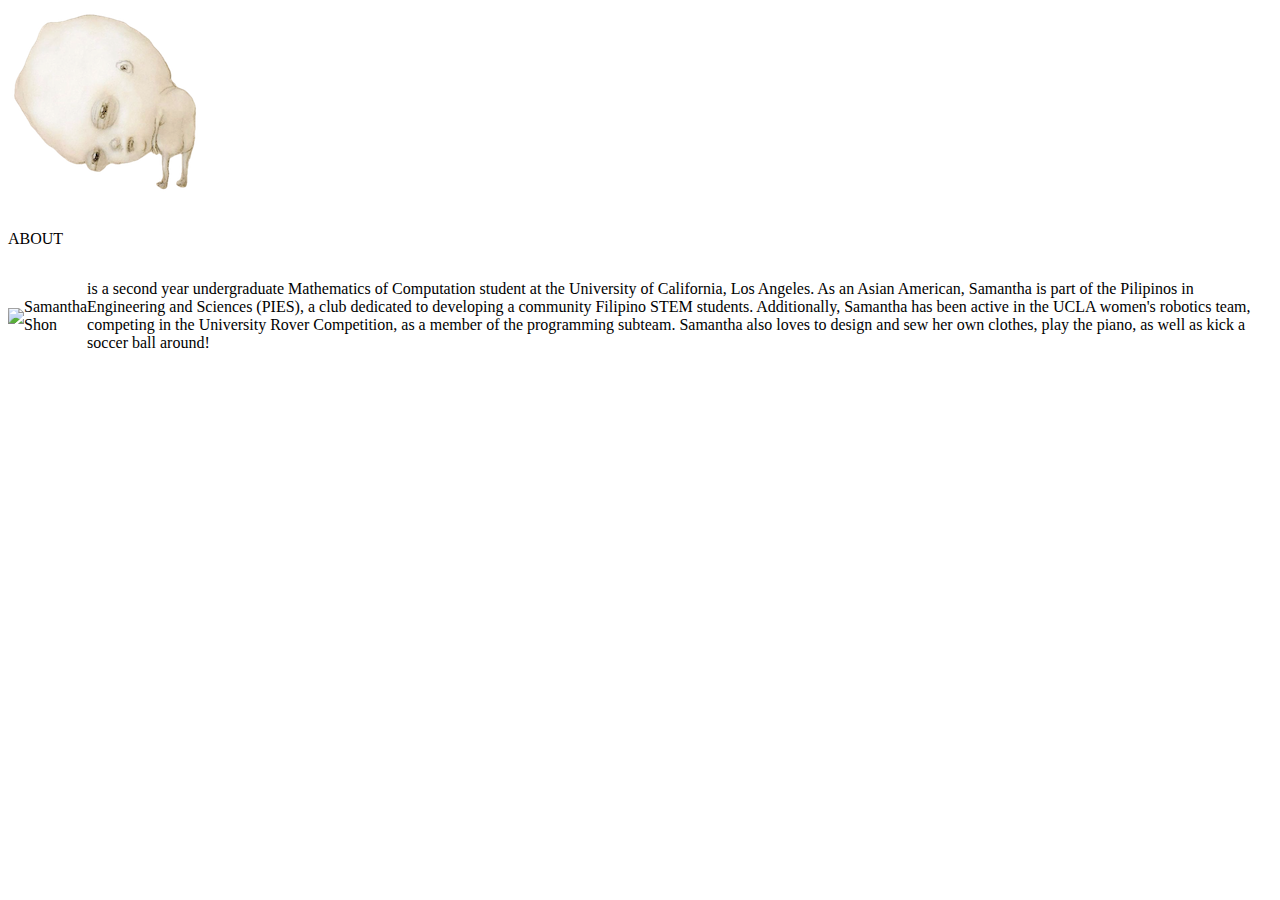
==== about/index.html @ dc83a6c8 "Update index.html" ====
<!DOCTYPE html>
<html lang="en">

<head>
  <meta charset="UTF-8">
  <meta name="viewport" content="width=device-width, initial-scale=1.0">
  <link rel="stylesheet" href="../css/about.css">

  <link rel="icon" href="../assets/icon.png">

  <!--include font-->
  <link rel="preconnect" href="https://fonts.googleapis.com">
  <link rel="preconnect" href="https://fonts.gstatic.com" crossorigin>
  <link href="https://fonts.googleapis.com/css2?family=Roboto:ital,wght@0,100;0,300;0,400;0,500;0,700;0,900;1,100;1,300;1,400;1,500;1,700;1,900&display=swap" rel="stylesheet">
  <title>ABOUT</title>
</head>

<body>
  <a href="https://samanthashon5.github.io/">
    <img id="back-arrow" src="../assets/back.png">
  </a>
  <p id="title">ABOUT</p>
  <div style="flex direction: row; display: flex; align-items: center;">
    <img id="profile-picture" src="../assets/SAM.png">
    <p id="name">Samantha Shon</p>
    <p class="description"> is a second year undergraduate Mathematics of Computation student at the University of California, Los Angeles. 
      As an Asian American, Samantha is part of the Pilipinos in Engineering and Sciences (PIES), a club dedicated to developing a community Filipino STEM students.
      Additionally, Samantha has been active in the UCLA women's robotics team, competing in the University Rover Competition, as a member of the programming subteam.
      Samantha also loves to design and sew her own clothes, play the piano, as well as kick a soccer ball around!
    </p>
  </div>
</body>
</html>
---- css/about.css ----

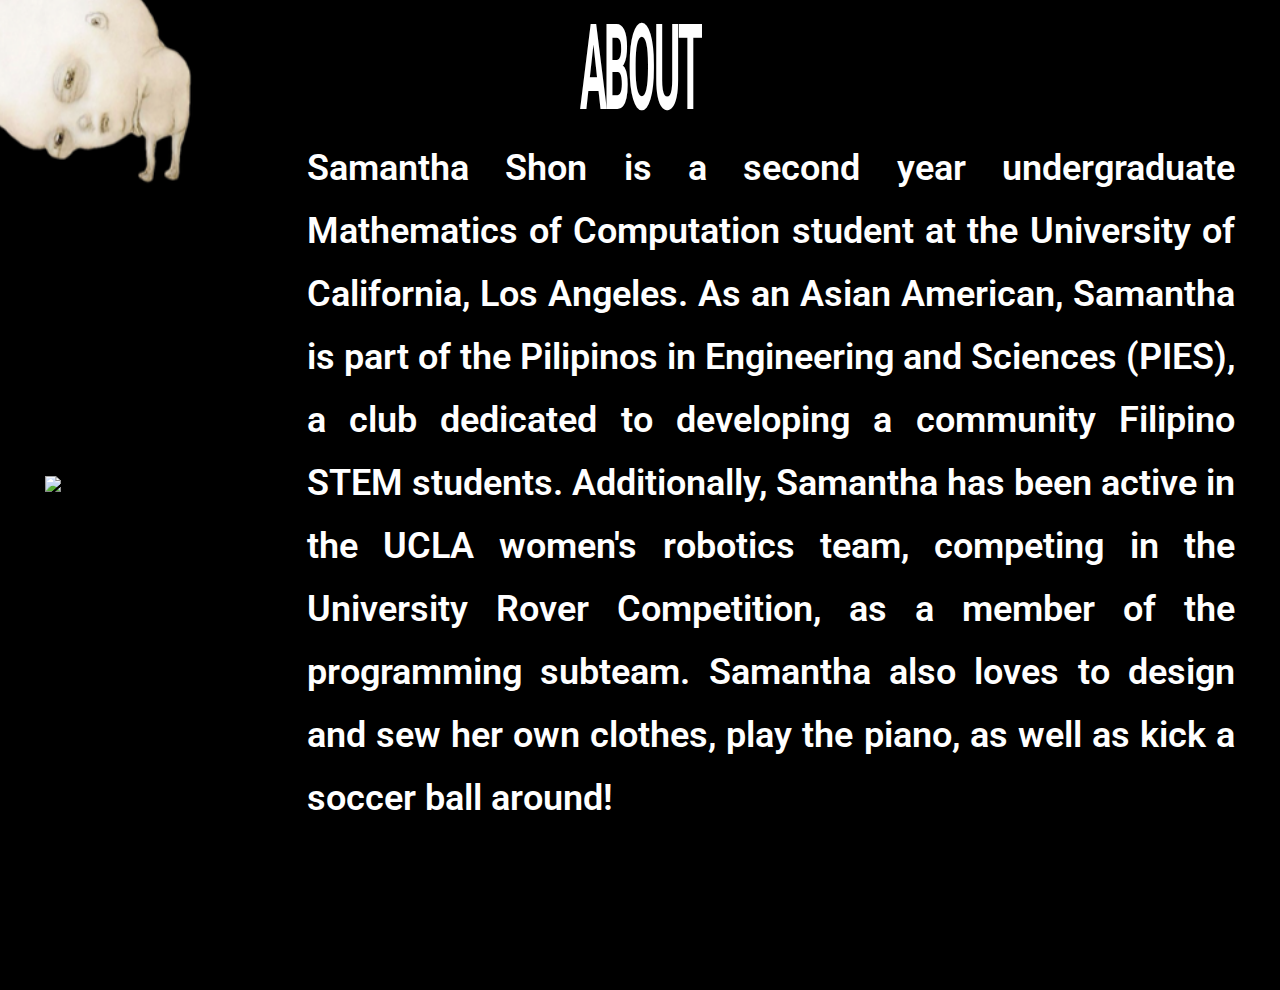
==== commit beab6fee: "Update index.html" ====
--- a/about/index.html
+++ b/about/index.html
@@ -22,8 +22,7 @@
   <p id="title">ABOUT</p>
   <div style="flex direction: row; display: flex; align-items: center;">
     <img id="profile-picture" src="../assets/SAM.png">
-    <p id="name">Samantha Shon</p>
-    <p class="description"> is a second year undergraduate Mathematics of Computation student at the University of California, Los Angeles. 
+    <p class="description"> Samantha Shon is a second year undergraduate Mathematics of Computation student at the University of California, Los Angeles. 
       As an Asian American, Samantha is part of the Pilipinos in Engineering and Sciences (PIES), a club dedicated to developing a community Filipino STEM students.
       Additionally, Samantha has been active in the UCLA women's robotics team, competing in the University Rover Competition, as a member of the programming subteam.
       Samantha also loves to design and sew her own clothes, play the piano, as well as kick a soccer ball around!
--- a/css/about.css
+++ b/css/about.css
@@ -1 +1,82 @@
+* {
+    font-family: Roboto;
+    margin: 0;
+    padding: 0;
+    font-weight: 600;
+    cursor: url('../assets/cursor.png'), auto;
+}
 
+html, body {
+    height: 100%;
+}
+
+html {
+    background-color: rgb(0,0,0);
+}
+
+body {
+    padding: 5vh;
+    display: flex;
+    flex-direction: column;
+}
+
+#back-arrow {
+    position: fixed;
+    top: 0;
+    left: 0;
+    z-index: 2000;
+    width: 150px;
+    height: auto;
+}
+#back-arrow:hover {
+    transform: scale(1.75);
+    transition: all 0.5s ease-in-out;
+}
+
+#title {
+    text-align: center;
+    font-weight: 700;
+    display: inline-block;
+    -webkit-transform:scale(2.5,1); /* Safari and Chrome */
+    transform:scale(1,3); /* W3C */
+    font-size: 2.5em;
+    letter-spacing: -0.25vh;
+    color: white;
+    margin-bottom: 5vh;
+    top: 0;
+    right: 50%;
+}
+
+#profile-picture {
+    width: 200vw;
+}
+
+#name {
+    font-family: Roboto;
+    right: 50%;
+    top: 0;
+    font-weight: 600;
+    display: inline-block;
+    -webkit-transform:scale(2.5,1); /* Safari and Chrome */
+    transform:scale(1,3); /* W3C */
+    font-size: 0.5em;
+    letter-spacing: -0.25vh;
+    color: white;
+    margin-bottom: 2rem;
+}
+
+.description {
+    color: white;
+    font-family: Roboto;
+    font-size: 4vh;
+    line-height: 7vh;
+    text-align: justify;
+}
+#tag{
+    position: fixed;
+    right:2px;
+    bottom:2px;
+    color: white;
+    font-weight: 100;
+    font-size: 2vh;
+}
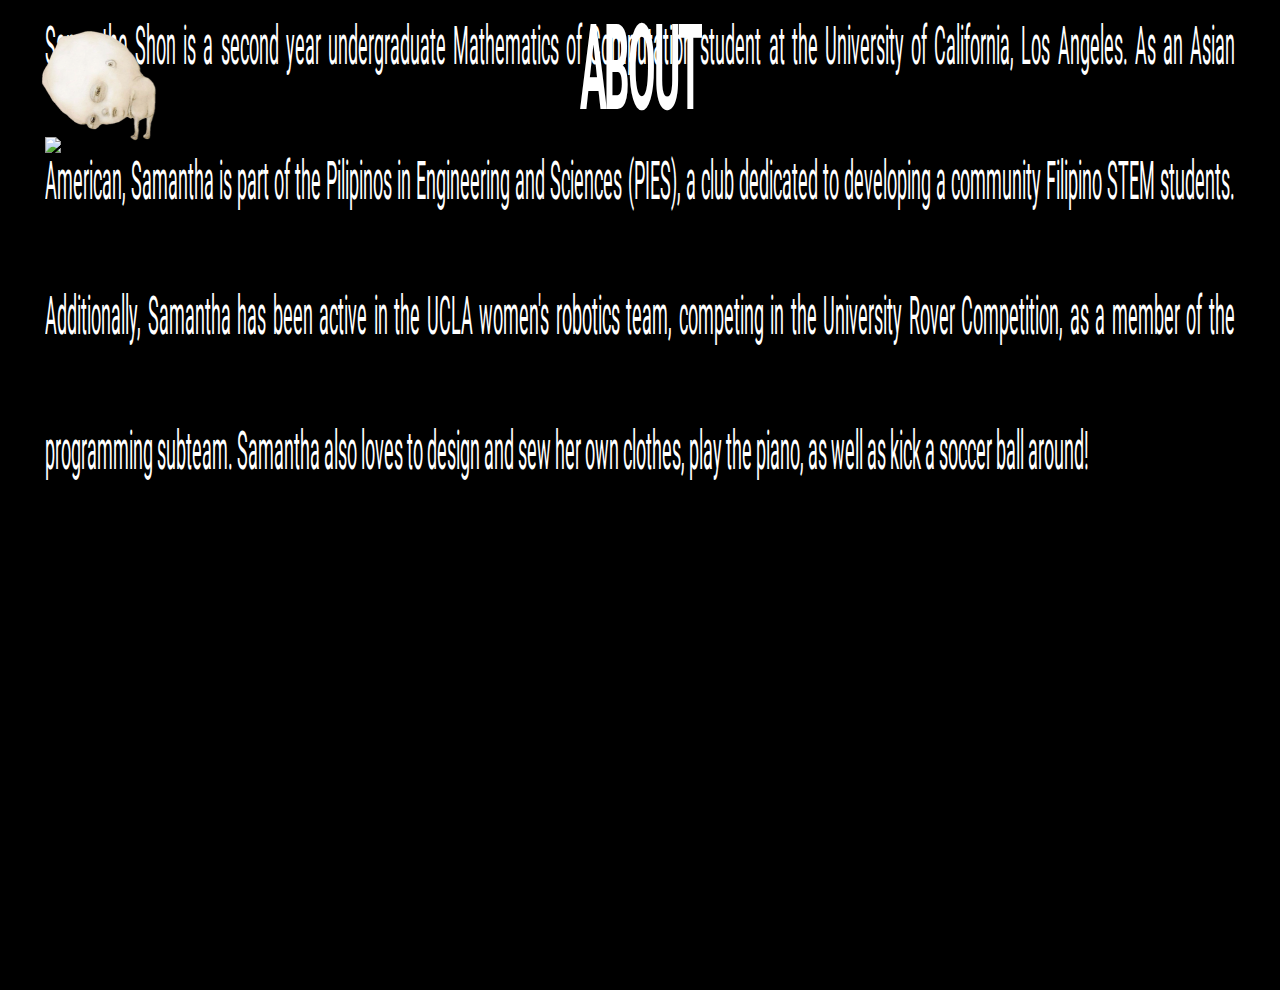
==== commit 3d0835fb: "Update index.html" ====
--- a/about/index.html
+++ b/about/index.html
@@ -20,7 +20,7 @@
     <img id="back-arrow" src="../assets/back.png">
   </a>
   <p id="title">ABOUT</p>
-  <div style="flex direction: row; display: flex; align-items: center;">
+  <div id="profile-container">
     <img id="profile-picture" src="../assets/SAM.png">
     <p class="description"> Samantha Shon is a second year undergraduate Mathematics of Computation student at the University of California, Los Angeles. 
       As an Asian American, Samantha is part of the Pilipinos in Engineering and Sciences (PIES), a club dedicated to developing a community Filipino STEM students.
--- a/css/about.css
+++ b/css/about.css
@@ -22,14 +22,14 @@
 
 #back-arrow {
     position: fixed;
-    top: 0;
-    left: 0;
+    top: 3%;
+    left: 3%;
     z-index: 2000;
-    width: 150px;
+    width: 125px;
     height: auto;
 }
 #back-arrow:hover {
-    transform: scale(1.75);
+    transform: scale(1.35);
     transition: all 0.5s ease-in-out;
 }
 
@@ -48,29 +48,22 @@
 }
 
 #profile-picture {
-    width: 200vw;
-}
-
-#name {
-    font-family: Roboto;
+    width: 50vw;
     right: 50%;
-    top: 0;
-    font-weight: 600;
-    display: inline-block;
-    -webkit-transform:scale(2.5,1); /* Safari and Chrome */
-    transform:scale(1,3); /* W3C */
-    font-size: 0.5em;
-    letter-spacing: -0.25vh;
-    color: white;
-    margin-bottom: 2rem;
+    top: 20%;
 }
 
 .description {
     color: white;
     font-family: Roboto;
-    font-size: 4vh;
-    line-height: 7vh;
+    font-size: 2vh;
+    line-height: 5vh;
     text-align: justify;
+    font-weight: 400;
+    -webkit-transform:scale(2.5,1); /* Safari and Chrome */
+    transform:scale(1,3); /* W3C */    
+    right: 50%;
+    top: 50%;
 }
 #tag{
     position: fixed;
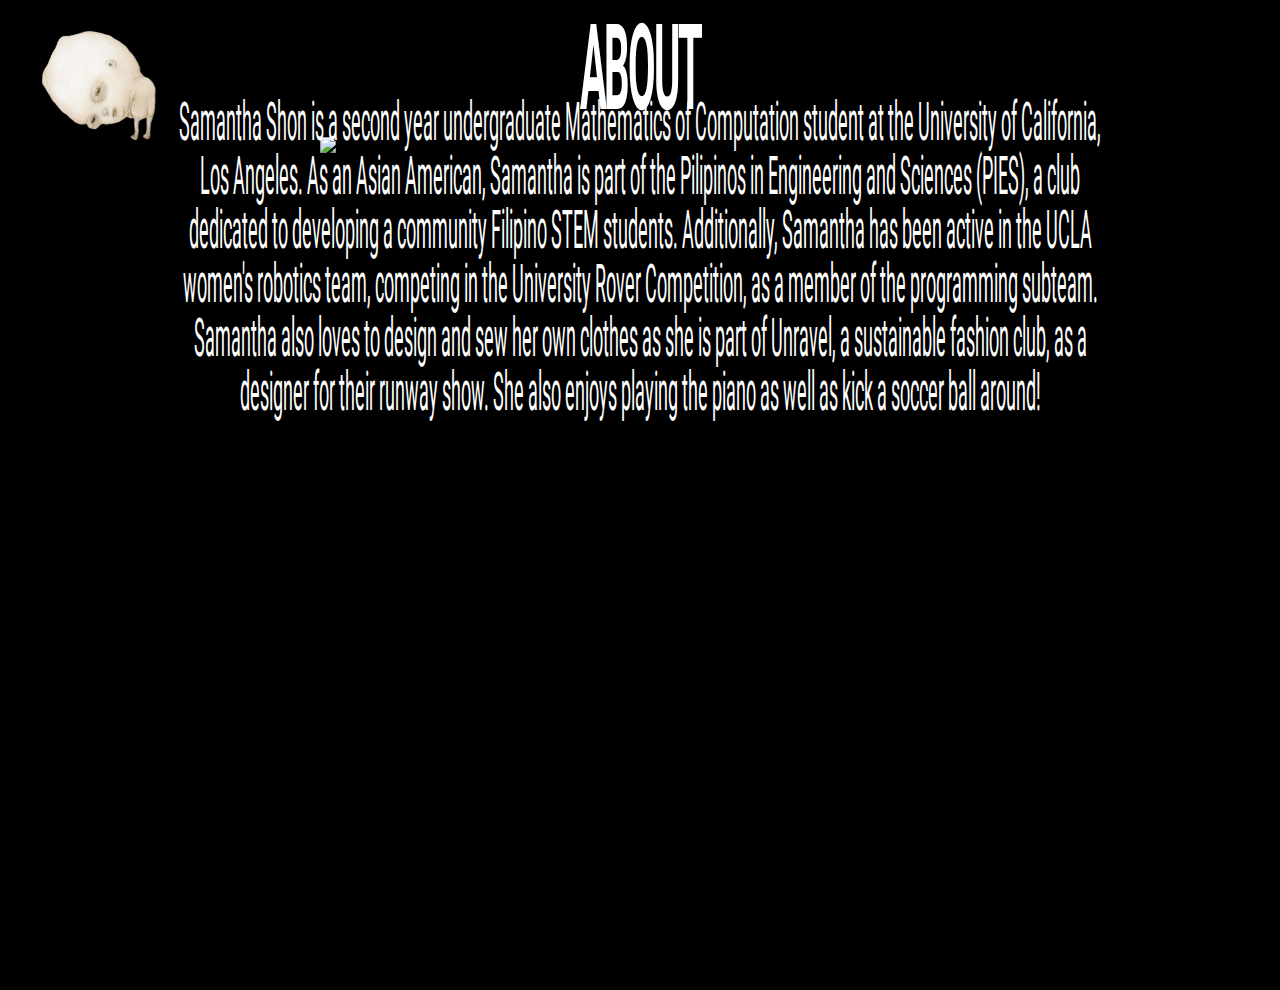
==== commit 6f860b26: "Update index.html" ====
--- a/about/index.html
+++ b/about/index.html
@@ -25,7 +25,8 @@
     <p class="description"> Samantha Shon is a second year undergraduate Mathematics of Computation student at the University of California, Los Angeles. 
       As an Asian American, Samantha is part of the Pilipinos in Engineering and Sciences (PIES), a club dedicated to developing a community Filipino STEM students.
       Additionally, Samantha has been active in the UCLA women's robotics team, competing in the University Rover Competition, as a member of the programming subteam.
-      Samantha also loves to design and sew her own clothes, play the piano, as well as kick a soccer ball around!
+      Samantha also loves to design and sew her own clothes as she is part of Unravel, a sustainable fashion club, as a designer for their runway show. She also enjoys
+      playing the piano as well as kick a soccer ball around!
     </p>
   </div>
 </body>
--- a/css/about.css
+++ b/css/about.css
@@ -29,7 +29,7 @@
     height: auto;
 }
 #back-arrow:hover {
-    transform: scale(1.35);
+    transform: scale(1.2);
     transition: all 0.5s ease-in-out;
 }
 
@@ -47,29 +47,29 @@
     right: 50%;
 }
 
+#profile-container {
+    display: flex;
+    flex-direction: column;
+    align-items: center;
+    justify-content: flex-start;
+    text-align: center;
+    margin: 0 auto;
+}
 #profile-picture {
     width: 50vw;
-    right: 50%;
-    top: 20%;
+    height: auto;
+    margin-bottom: 2.5vh;
 }
 
 .description {
     color: white;
     font-family: Roboto;
     font-size: 2vh;
-    line-height: 5vh;
-    text-align: justify;
+    line-height: 2vh;
+    text-align: center;
     font-weight: 400;
+    max-width: 80%;
+    margin: 3vh auto 0;
     -webkit-transform:scale(2.5,1); /* Safari and Chrome */
-    transform:scale(1,3); /* W3C */    
-    right: 50%;
-    top: 50%;
+    transform:scale(1,3); /* W3C */
 }
-#tag{
-    position: fixed;
-    right:2px;
-    bottom:2px;
-    color: white;
-    font-weight: 100;
-    font-size: 2vh;
-}
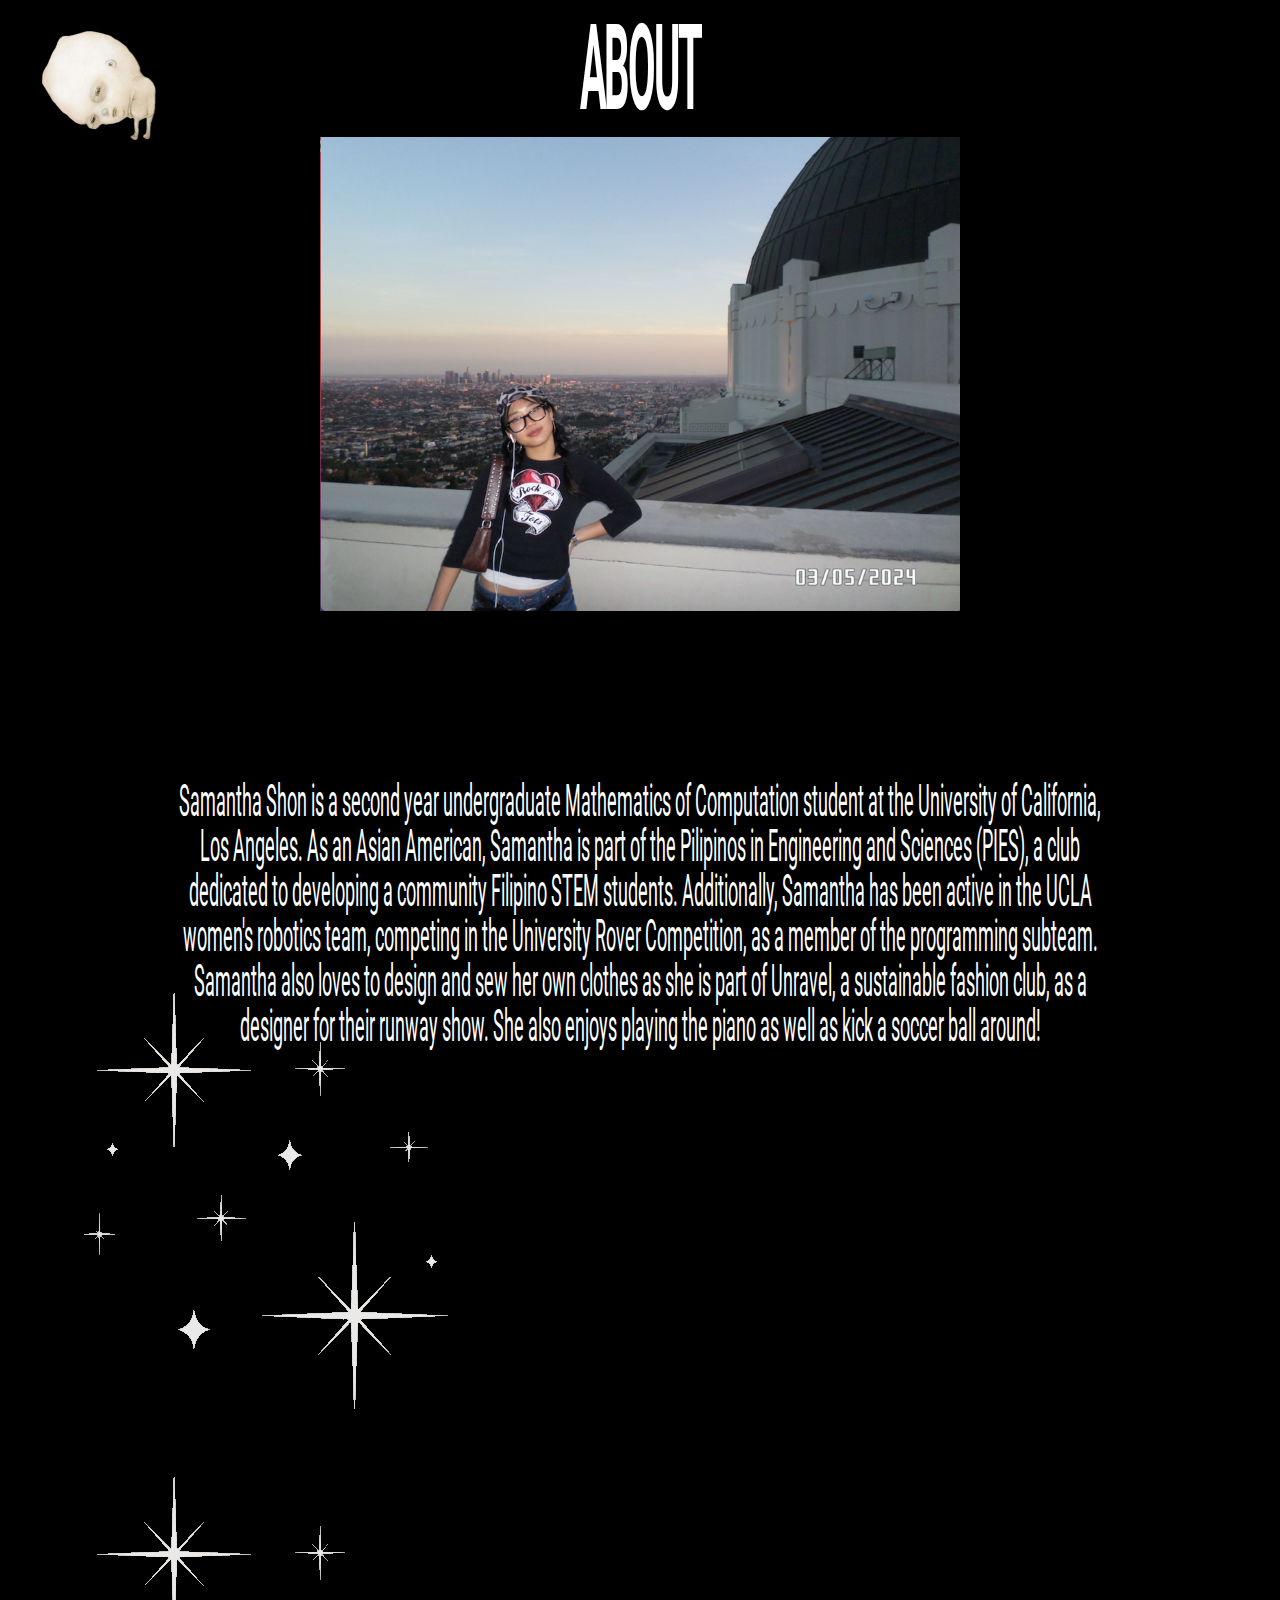
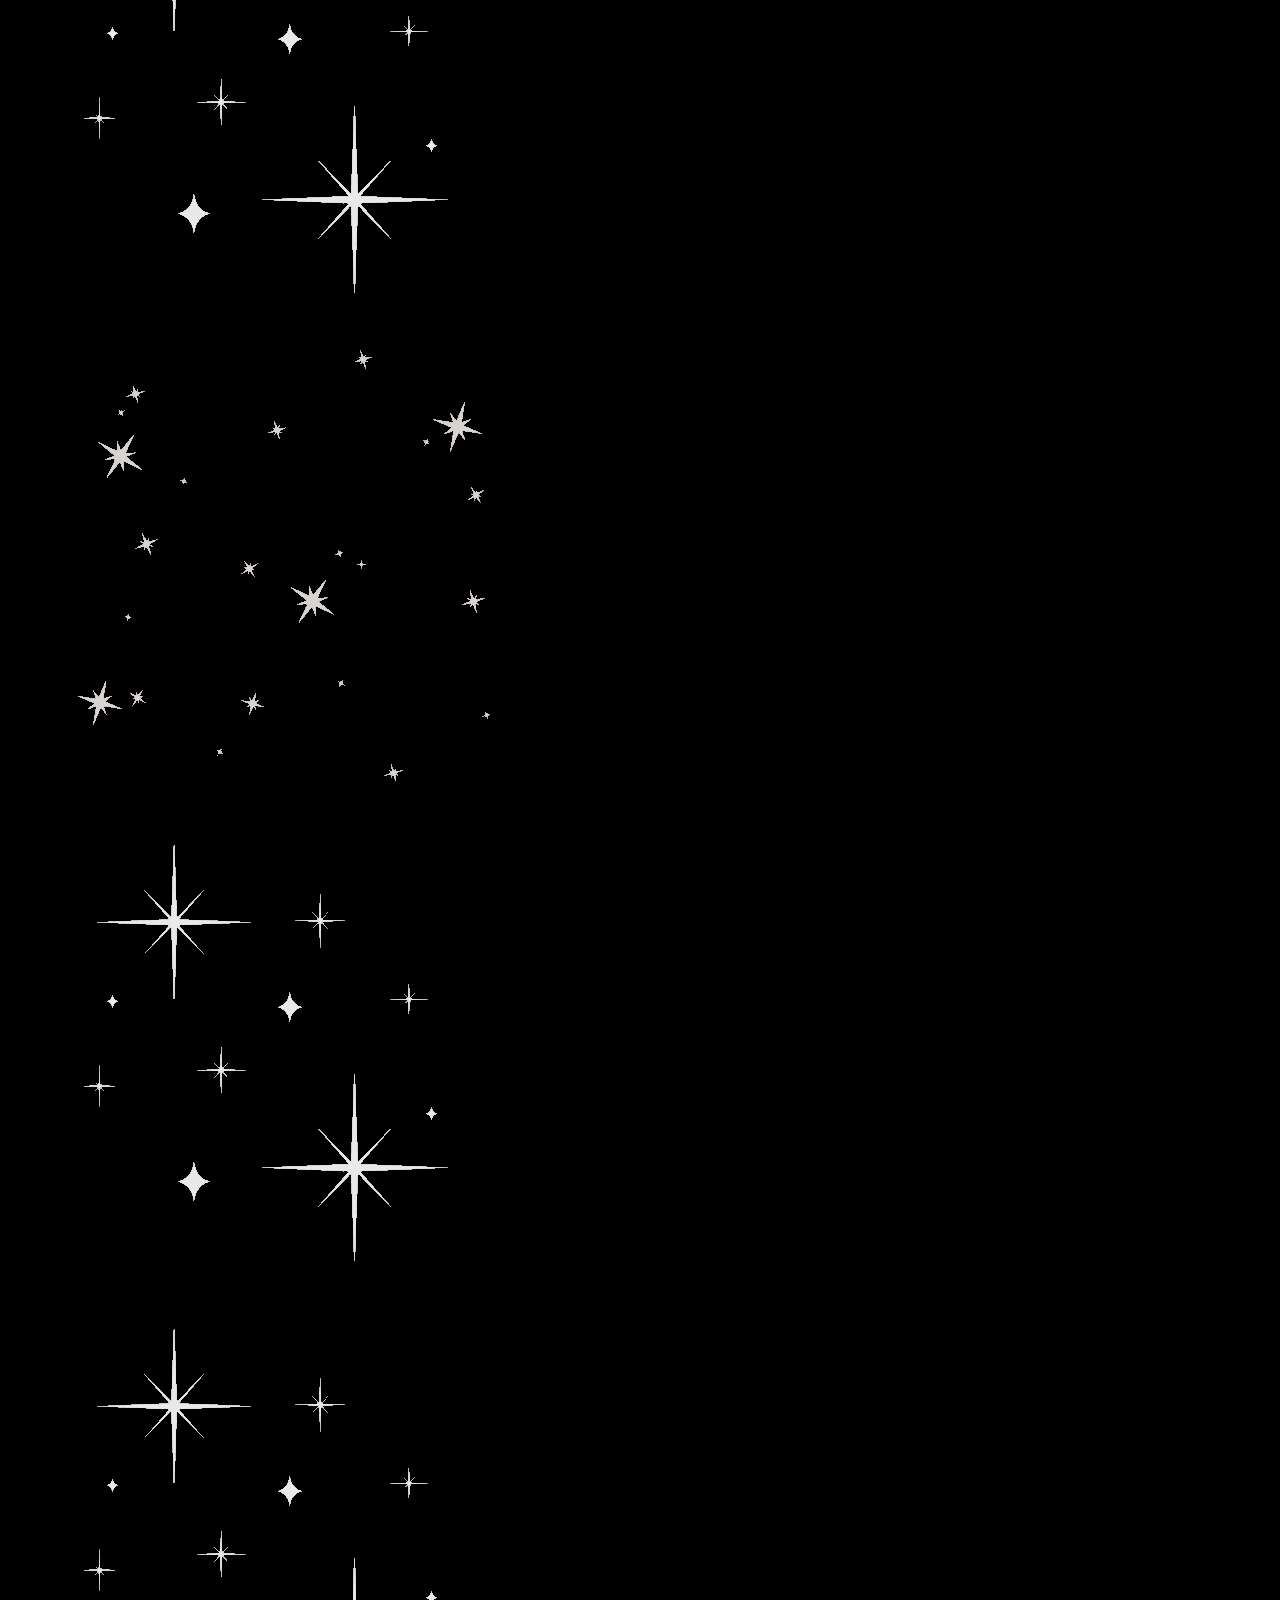
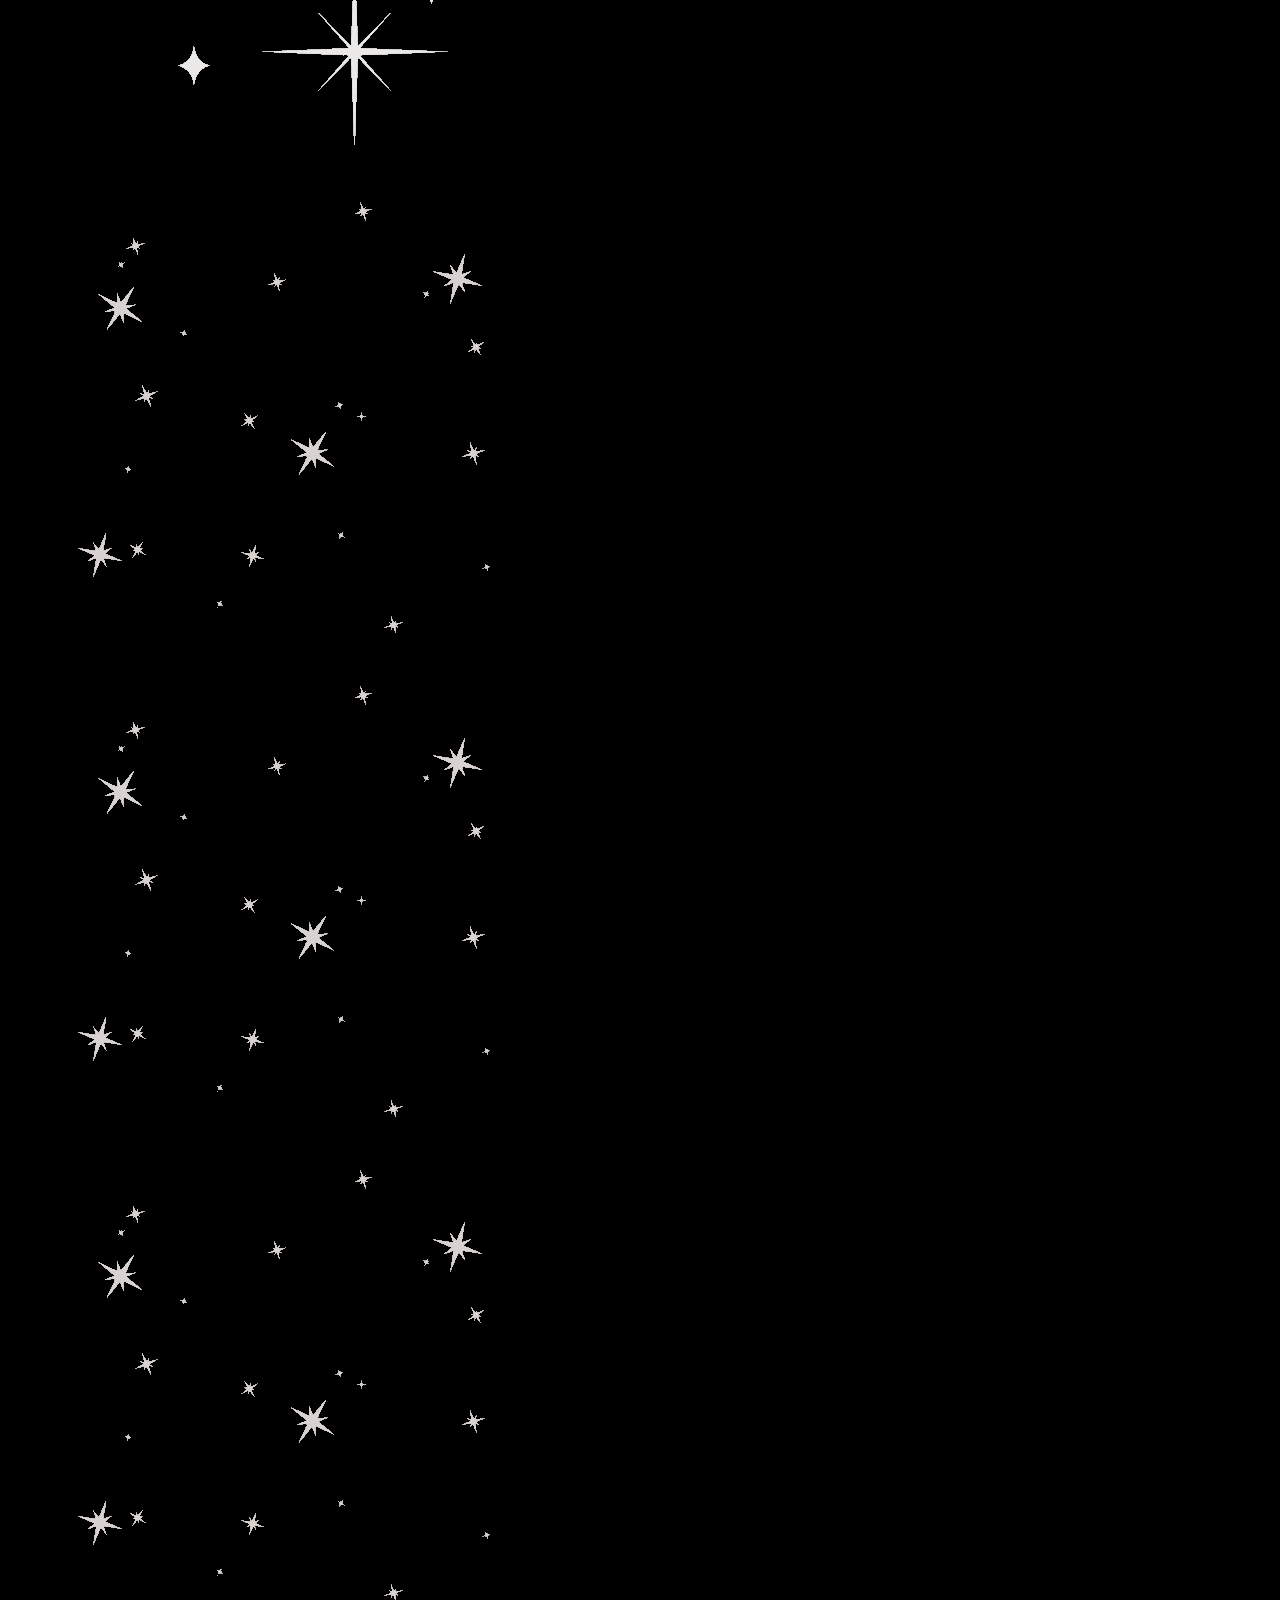
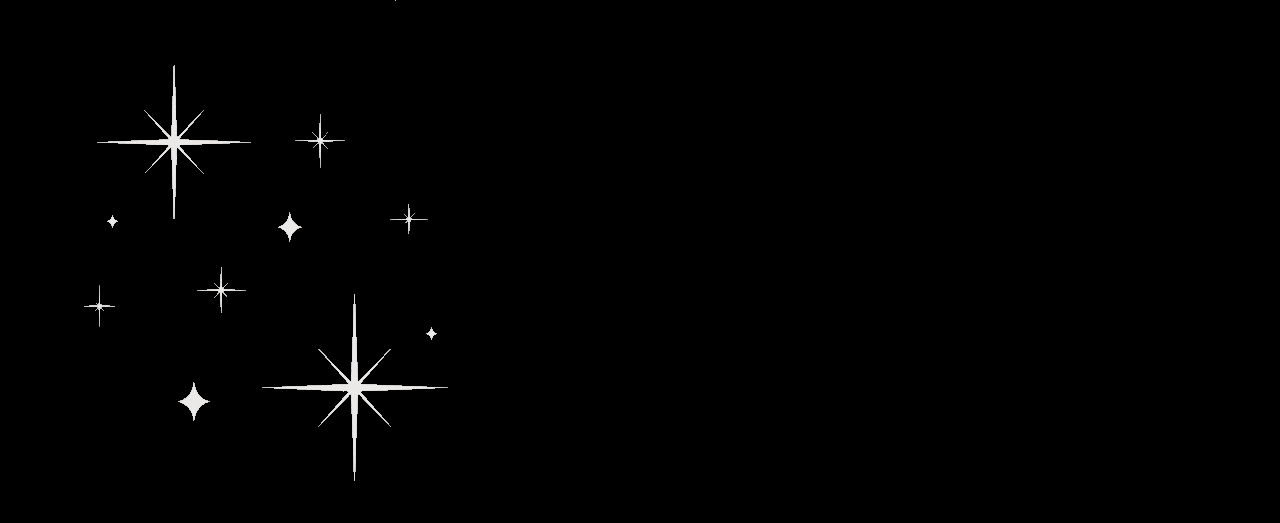
==== commit 0ff66d9d: "Update index.html" ====
--- a/about/index.html
+++ b/about/index.html
@@ -29,5 +29,32 @@
       playing the piano as well as kick a soccer ball around!
     </p>
   </div>
+        <div>
+            <img src="../assets/stars.gif" id="star-gif" alt="star-gif" />
+        </div>
+        <div>
+            <img src="../assets/stars.gif" id="starright-gif" alt="starright-gif" />
+        </div>
+        <div>
+            <img src="../assets/stars2.gif" id="starright2-gif" alt="starright2-gif" />
+        </div>
+        <div>
+            <img src="../assets/stars.gif" id="startopright-gif" alt="startopright-gif" />
+        </div>
+        <div>
+            <img src="../assets/stars.gif" id="starbottom-gif" alt="starbottom-gif" />
+        </div>
+        <div>
+            <img src="../assets/stars2.gif" id="starbottom2-gif" alt="starbottom2-gif" />
+        </div>
+        <div>
+            <img src="../assets/stars2.gif" id="star2-gif" alt="star2-gif" />
+        </div>
+        <div>
+            <img src="../assets/stars2.gif" id="star2top-gif" alt="star2top-gif" />
+        </div>
+        <div>
+            <img src="../assets/stars.gif" id="startop2-gif" alt="startop2-gif" />
+        </div>
 </body>
 </html>
--- a/css/about.css
+++ b/css/about.css
@@ -51,7 +51,7 @@
     display: flex;
     flex-direction: column;
     align-items: center;
-    justify-content: flex-start;
+    justify-content: center;
     text-align: center;
     margin: 0 auto;
 }
@@ -69,7 +69,7 @@
     text-align: center;
     font-weight: 400;
     max-width: 80%;
-    margin: 3vh auto 0;
-    -webkit-transform:scale(2.5,1); /* Safari and Chrome */
-    transform:scale(1,3); /* W3C */
+    margin: 25vh auto 0;
+    -webkit-transform:scale(1,2.5); /* Safari and Chrome */
+    transform:(2.5,1); /* W3C */
 }
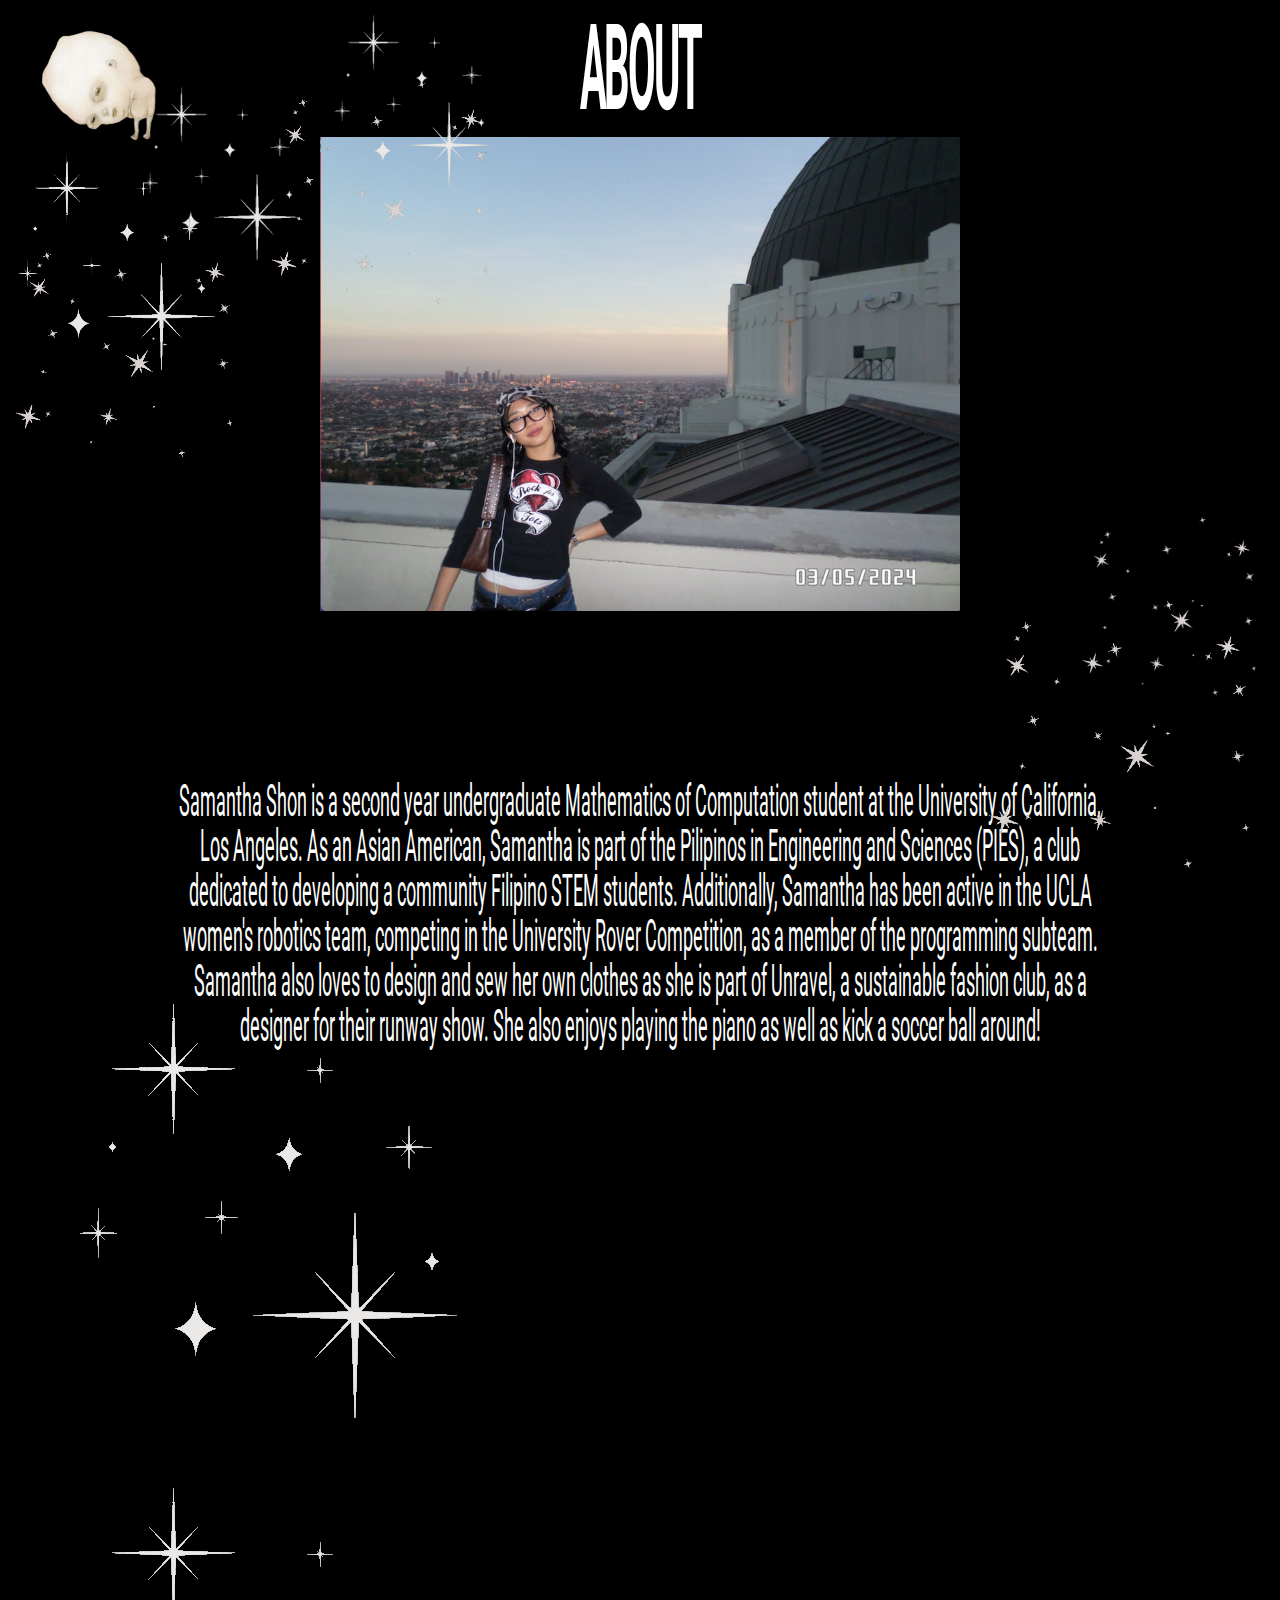
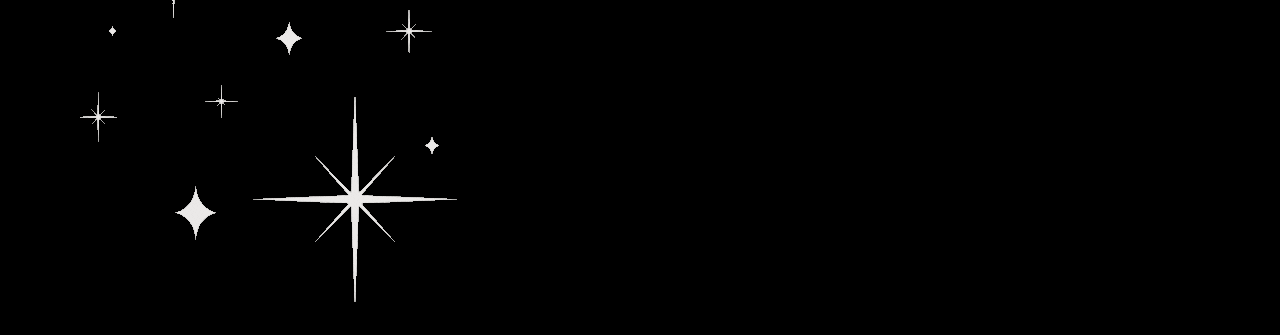
==== commit 4647fc03: "Update index.html" ====
--- a/about/index.html
+++ b/about/index.html
@@ -30,7 +30,7 @@
     </p>
   </div>
         <div>
-            <img src="../assets/stars.gif" id="star-gif" alt="star-gif" />
+            <img src="../assets/stars.gif" id="starleft-gif" alt="star-gif" />
         </div>
         <div>
             <img src="../assets/stars.gif" id="starright-gif" alt="starright-gif" />
--- a/css/about.css
+++ b/css/about.css
@@ -73,3 +73,72 @@
     -webkit-transform:scale(1,2.5); /* Safari and Chrome */
     transform:(2.5,1); /* W3C */
 }
+
+#star-gif {
+    position: fixed;
+    top: 0;
+    left: 0;
+    z-index: 2000;
+    width: 300px;
+    height: auto;
+}
+#starright-gif {
+    position: fixed;
+    top: 8%;
+    left: 10%;
+    z-index:2000;
+    width:200px;
+    height: auto;
+}
+#starright2-gif {
+    position: fixed;
+    top: 8%;
+    left: 20%;
+    z-index: 2000;
+    width: 250px;
+    height: auto;
+}
+#startopright-gif {
+    position: fixed;
+    top: 0;
+    left: 25%;
+    z-index: 2000;
+    width: 200px;
+    height: auto;
+}
+
+#starbottom-gif {
+    position:fixed;
+    top: 15%;
+    left: 0;
+    z-index: 2000;
+    width: 250px;
+    height: auto;
+}
+#starbottom2-gif {
+    position: fixed;
+    top: 25%;
+    left: 0;
+    z-index: 2000;
+    width: 250px;
+    height: auto;
+}
+
+#star2-gif {
+    position: fixed;
+    bottom: 0;
+    right: 0;
+    z-index: 1000;
+    width: 300px;
+    height: auto;
+    margin: 10px;
+}
+#star2top-gif {
+    position: fixed;
+    bottom: 20%;
+    right: 0;
+    z-index: 2000;
+    width: 200px;
+    height: auto;
+    margin: 10px;
+}
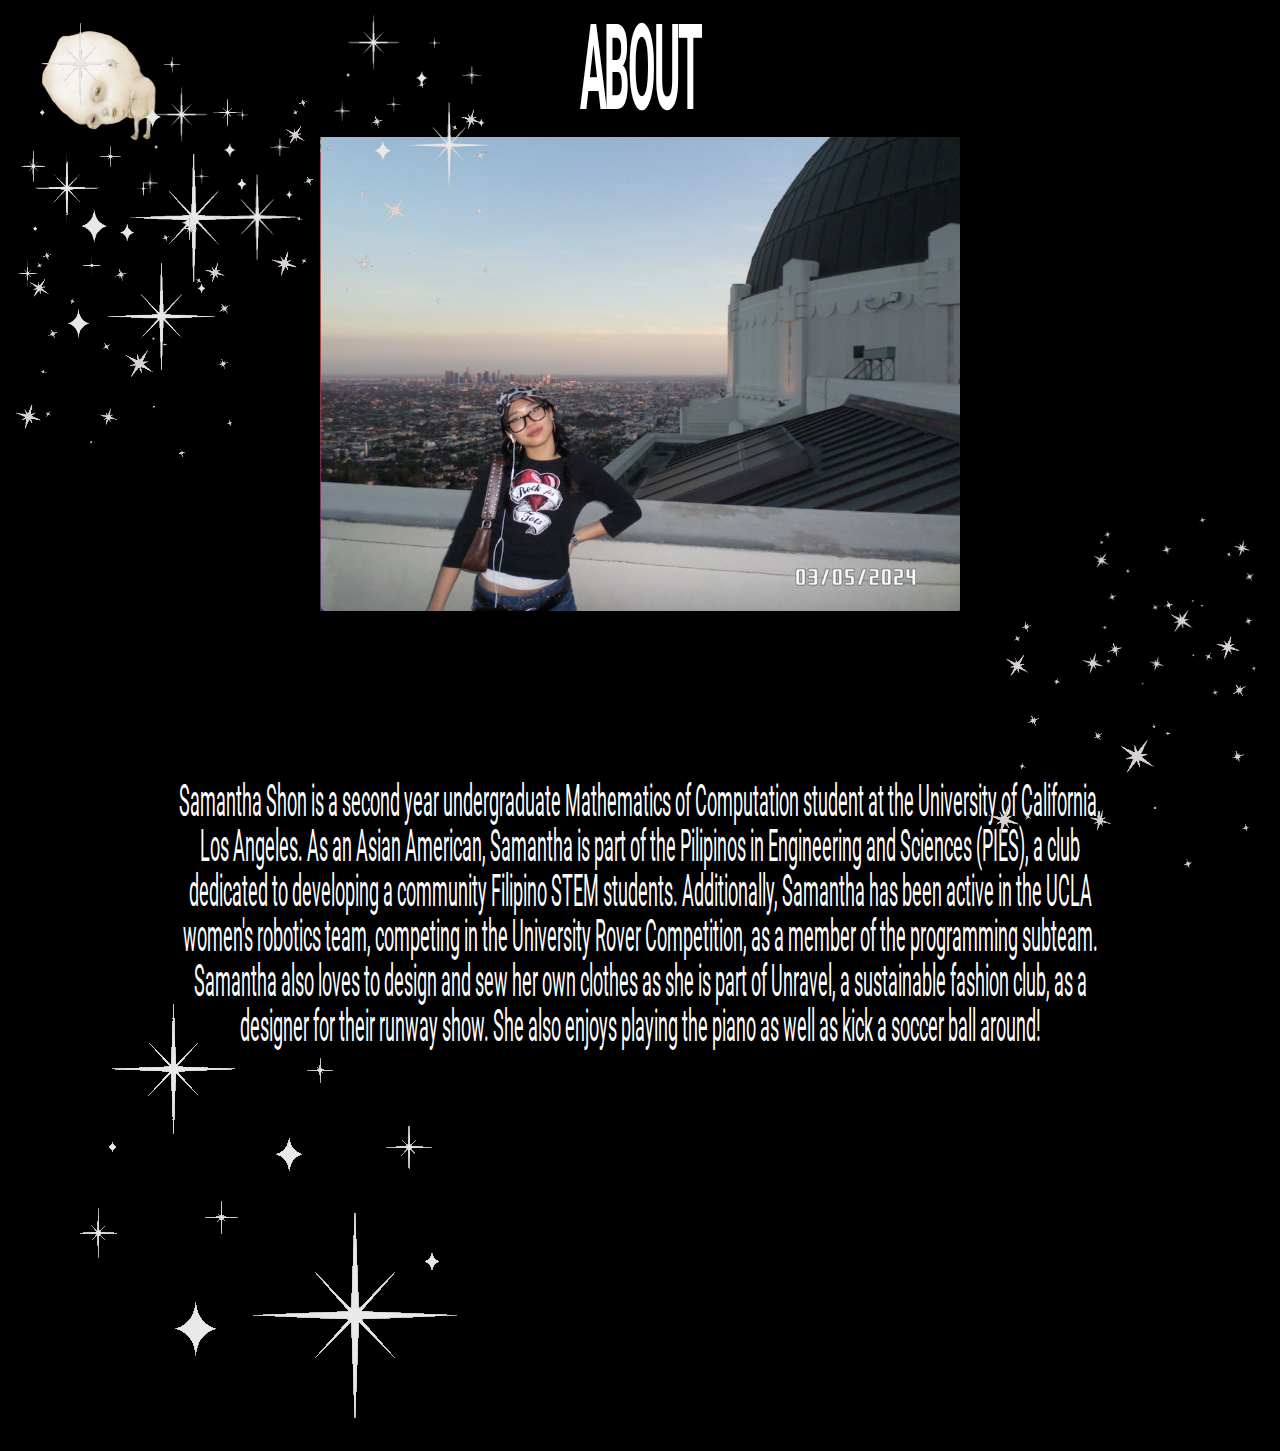
==== commit 3b2e29e8: "Update index.html" ====
--- a/about/index.html
+++ b/about/index.html
@@ -30,7 +30,7 @@
     </p>
   </div>
         <div>
-            <img src="../assets/stars.gif" id="starleft-gif" alt="star-gif" />
+            <img src="../assets/stars.gif" id="starleft-gif" alt="starleft-gif" />
         </div>
         <div>
             <img src="../assets/stars.gif" id="starright-gif" alt="starright-gif" />
--- a/css/about.css
+++ b/css/about.css
@@ -74,7 +74,7 @@
     transform:(2.5,1); /* W3C */
 }
 
-#star-gif {
+#starleft-gif {
     position: fixed;
     top: 0;
     left: 0;
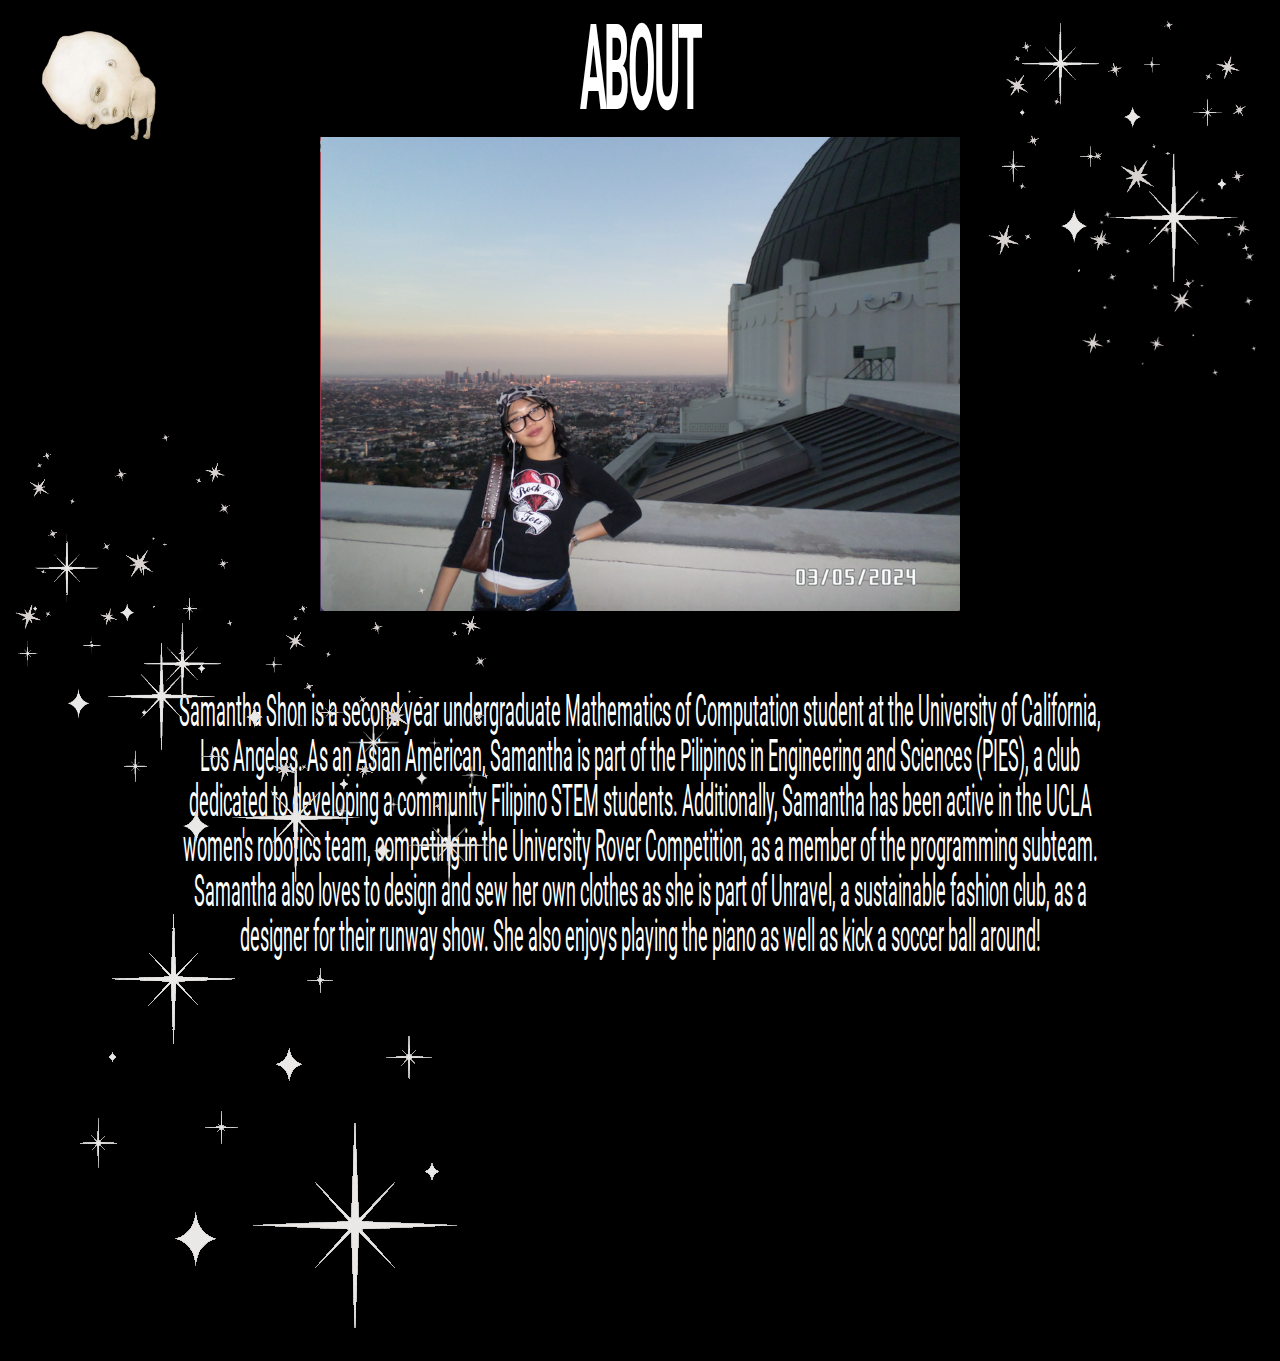
==== commit b3e8d6f4: "Update index.html" ====
--- a/about/index.html
+++ b/about/index.html
@@ -39,7 +39,7 @@
             <img src="../assets/stars2.gif" id="starright2-gif" alt="starright2-gif" />
         </div>
         <div>
-            <img src="../assets/stars.gif" id="startopright-gif" alt="startopright-gif" />
+            <img src="../assets/stars.gif" id="starbottomright-gif" alt="startopright-gif" />
         </div>
         <div>
             <img src="../assets/stars.gif" id="starbottom-gif" alt="starbottom-gif" />
--- a/css/about.css
+++ b/css/about.css
@@ -21,7 +21,7 @@
 }
 
 #back-arrow {
-    position: fixed;
+    position: absolute;
     top: 3%;
     left: 3%;
     z-index: 2000;
@@ -69,38 +69,38 @@
     text-align: center;
     font-weight: 400;
     max-width: 80%;
-    margin: 25vh auto 0;
+    margin: 15vh auto 0;
     -webkit-transform:scale(1,2.5); /* Safari and Chrome */
     transform:(2.5,1); /* W3C */
 }
 
 #starleft-gif {
-    position: fixed;
-    top: 0;
-    left: 0;
+    position: absolute;
+    bottom: 0;
+    left: 8%;
     z-index: 2000;
     width: 300px;
     height: auto;
 }
 #starright-gif {
-    position: fixed;
-    top: 8%;
-    left: 10%;
+    position: absolute;
+    top: 0%;
+    right: 0%;
     z-index:2000;
-    width:200px;
+    width:300px;
     height: auto;
 }
 #starright2-gif {
-    position: fixed;
-    top: 8%;
+    position: absolute;
+    bottom: 8%;
     left: 20%;
     z-index: 2000;
     width: 250px;
     height: auto;
 }
-#startopright-gif {
-    position: fixed;
-    top: 0;
+#starbottomright-gif {
+    position: absolute;
+    bottom: 0;
     left: 25%;
     z-index: 2000;
     width: 200px;
@@ -108,16 +108,16 @@
 }
 
 #starbottom-gif {
-    position:fixed;
-    top: 15%;
+    position: absolute;
+    bottom: 15%;
     left: 0;
     z-index: 2000;
     width: 250px;
     height: auto;
 }
 #starbottom2-gif {
-    position: fixed;
-    top: 25%;
+    position: absolute;
+    bottom: 25%;
     left: 0;
     z-index: 2000;
     width: 250px;
@@ -125,8 +125,8 @@
 }
 
 #star2-gif {
-    position: fixed;
-    bottom: 0;
+    position: absolute;
+    top: 0;
     right: 0;
     z-index: 1000;
     width: 300px;
@@ -134,8 +134,8 @@
     margin: 10px;
 }
 #star2top-gif {
-    position: fixed;
-    bottom: 20%;
+    position: absolute;
+    top: 20%;
     right: 0;
     z-index: 2000;
     width: 200px;
